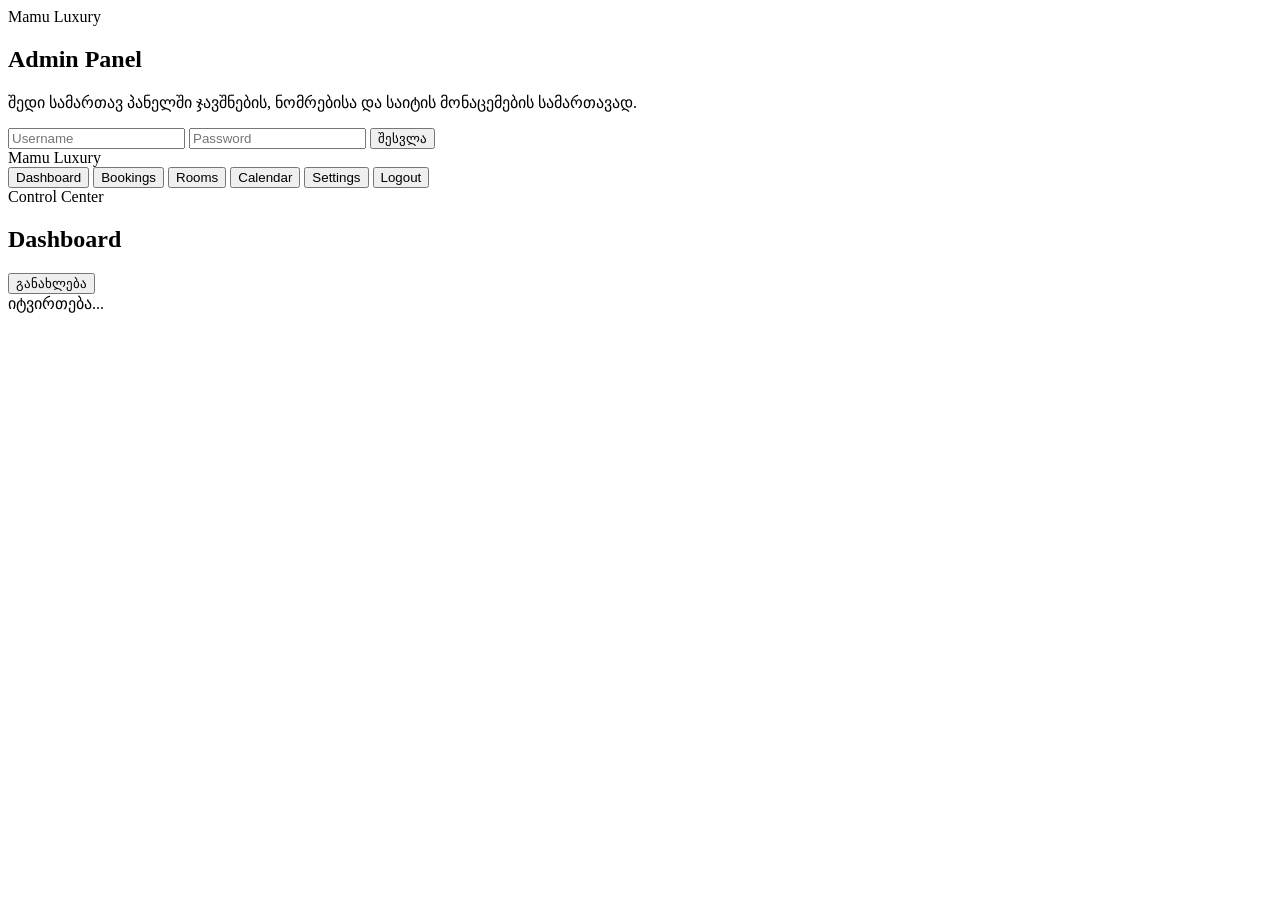
==== admin.html @ 30110ede "Start admin panel with login and dashboard shell" ====
<!DOCTYPE html>
<html lang="ka">
<head>
  <meta charset="UTF-8" />
  <meta name="viewport" content="width=device-width, initial-scale=1.0" />
  <title>Admin Panel — Mamu Luxury Apartments</title>
  <link rel="preconnect" href="https://fonts.googleapis.com">
  <link rel="preconnect" href="https://fonts.gstatic.com" crossorigin>
  <link href="https://fonts.googleapis.com/css2?family=Inter:wght@400;500;700;800;900&display=swap" rel="stylesheet">
  <link rel="stylesheet" href="css/admin.css" />
</head>
<body>
  <main class="admin-app">
    <section class="login-screen" id="loginScreen">
      <div class="login-card">
        <span class="eyebrow">Mamu Luxury</span>
        <h1>Admin Panel</h1>
        <p>შედი სამართავ პანელში ჯავშნების, ნომრებისა და საიტის მონაცემების სამართავად.</p>
        <form id="loginForm" class="admin-form">
          <input type="text" name="username" placeholder="Username" required />
          <input type="password" name="password" placeholder="Password" required />
          <button type="submit">შესვლა</button>
          <small id="loginStatus"></small>
        </form>
      </div>
    </section>

    <section class="dashboard hidden" id="dashboardScreen">
      <aside class="sidebar">
        <div class="logo">Mamu Luxury</div>
        <button class="nav-btn active" data-view="dashboard">Dashboard</button>
        <button class="nav-btn" data-view="bookings">Bookings</button>
        <button class="nav-btn" data-view="rooms">Rooms</button>
        <button class="nav-btn" data-view="calendar">Calendar</button>
        <button class="nav-btn" data-view="settings">Settings</button>
        <button class="logout-btn" id="logoutBtn">Logout</button>
      </aside>

      <section class="content">
        <header class="admin-header">
          <div>
            <span class="eyebrow">Control Center</span>
            <h2 id="panelTitle">Dashboard</h2>
          </div>
          <button id="refreshBtn">განახლება</button>
        </header>

        <div class="stats-grid" id="statsGrid"></div>
        <div class="panel" id="mainPanel">იტვირთება...</div>
      </section>
    </section>
  </main>

  <script src="js/config.js"></script>
  <script src="js/api.js"></script>
  <script src="js/admin.js"></script>
</body>
</html>
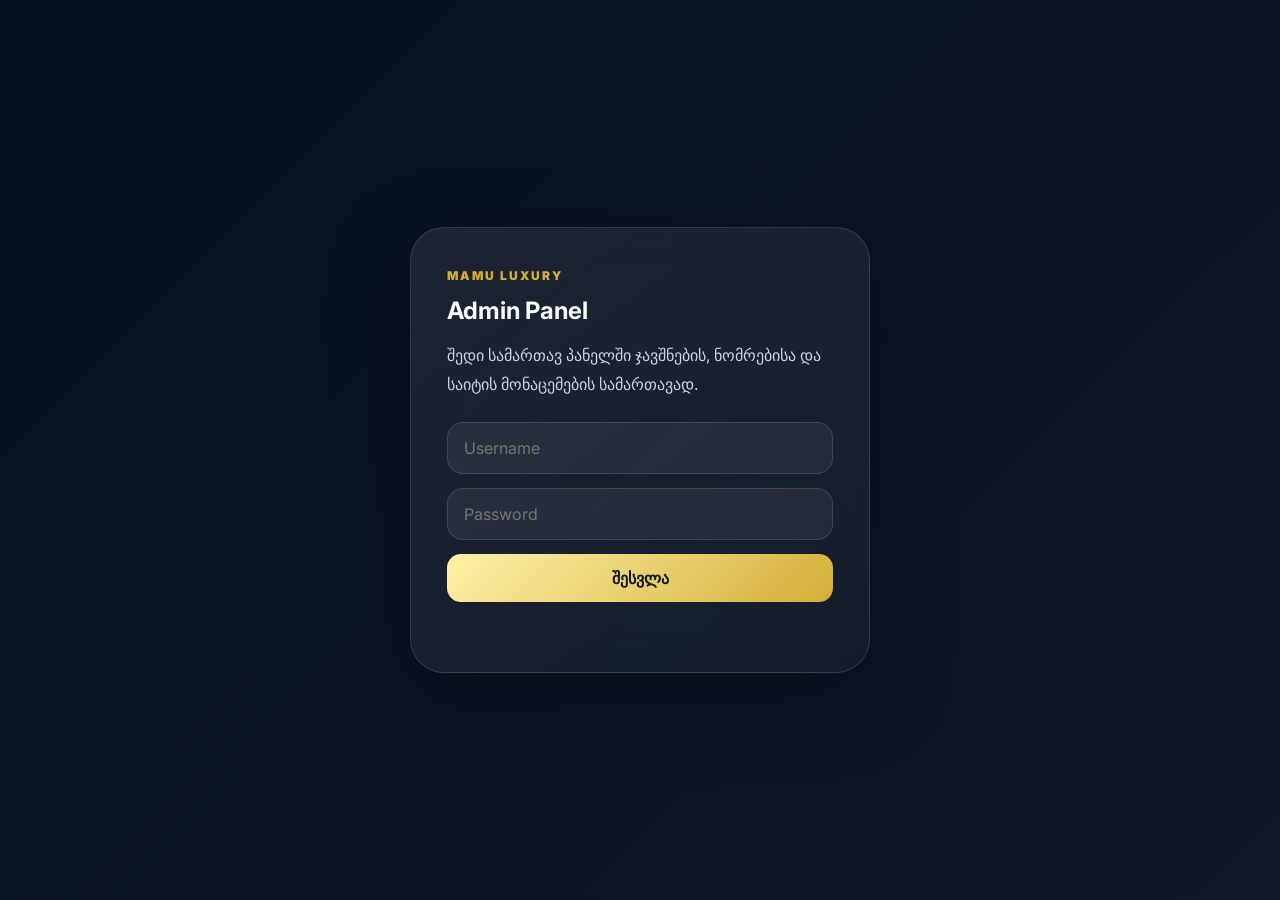
==== commit 397ea003: "Add room types nav item to admin panel" ====
--- a/admin.html
+++ b/admin.html
@@ -30,6 +30,7 @@
         <div class="logo">Mamu Luxury</div>
         <button class="nav-btn active" data-view="dashboard">Dashboard</button>
         <button class="nav-btn" data-view="bookings">Bookings</button>
+        <button class="nav-btn" data-view="roomTypes">Room Types</button>
         <button class="nav-btn" data-view="rooms">Rooms</button>
         <button class="nav-btn" data-view="calendar">Calendar</button>
         <button class="nav-btn" data-view="settings">Settings</button>
--- a/css/admin.css
+++ b/css/admin.css
@@ -0,0 +1 @@
+:root{--bg:#07101f;--bg2:#101827;--card:rgba(255,255,255,.08);--soft:rgba(255,255,255,.06);--text:#f8fafc;--muted:#cbd5e1;--gold:#d4af37;--border:rgba(255,255,255,.12)}*{box-sizing:border-box}body{margin:0;font-family:Inter,Arial,sans-serif;background:linear-gradient(135deg,var(--bg),var(--bg2));color:var(--text);min-height:100vh}button,input{font:inherit}.hidden{display:none!important}.eyebrow{color:var(--gold);font-weight:900;letter-spacing:2px;text-transform:uppercase;font-size:.75rem}.admin-app{min-height:100vh}.login-screen{min-height:100vh;display:grid;place-items:center;padding:24px}.login-card,.panel,.stats-card,.sidebar,.content{background:linear-gradient(145deg,var(--card),rgba(255,255,255,.03));border:1px solid var(--border);backdrop-filter:blur(22px);box-shadow:0 24px 80px rgba(0,0,0,.34)}.login-card{width:min(460px,100%);padding:36px;border-radius:34px}.login-card h1{margin:12px 0}.login-card p{color:var(--muted);line-height:1.8}.admin-form{display:grid;gap:14px;margin-top:24px}.admin-form input{width:100%;padding:15px 16px;border-radius:16px;border:1px solid var(--border);background:var(--soft);color:var(--text)}.admin-form button,#refreshBtn,.logout-btn,.nav-btn{border:none;border-radius:14px;padding:14px 18px;font-weight:800;cursor:pointer}.admin-form button,#refreshBtn{background:linear-gradient(135deg,#fff1a8,var(--gold));color:#111827}.dashboard{display:grid;grid-template-columns:280px 1fr;min-height:100vh}.sidebar{padding:24px;display:flex;flex-direction:column;gap:10px;border-right:1px solid var(--border)}.logo{font-size:1.35rem;font-weight:900;margin-bottom:12px}.nav-btn,.logout-btn{background:var(--soft);color:var(--text);text-align:left;border:1px solid transparent}.nav-btn.active,.nav-btn:hover{border-color:rgba(212,175,55,.5)}.logout-btn{margin-top:auto}.content{margin:20px;border-radius:30px;padding:28px}.admin-header{display:flex;justify-content:space-between;gap:20px;align-items:center;margin-bottom:24px}.stats-grid{display:grid;grid-template-columns:repeat(auto-fit,minmax(220px,1fr));gap:18px;margin-bottom:24px}.stats-card{padding:22px;border-radius:24px}.stats-card h3{margin:0;font-size:2rem}.stats-card p{margin:8px 0 0;color:var(--muted)}.panel{padding:24px;border-radius:30px;min-height:320px;color:var(--muted);line-height:1.8}#loginStatus{min-height:20px;color:var(--gold)}.panel-title-row{display:flex;justify-content:space-between;align-items:flex-start;gap:16px;margin-bottom:20px}.panel-title-row h3{margin:0 0 8px}.panel-title-row p{margin:0;color:var(--muted)}.table-wrap{overflow:auto;border:1px solid var(--border);border-radius:22px;background:rgba(255,255,255,.02)}.admin-table{width:100%;border-collapse:collapse;min-width:760px}.admin-table th,.admin-table td{padding:14px 16px;text-align:left;border-bottom:1px solid rgba(255,255,255,.06);vertical-align:top}.admin-table th{font-size:.82rem;text-transform:uppercase;letter-spacing:.08em;color:var(--gold);background:rgba(255,255,255,.03)}.admin-table td small{color:var(--muted)}.status-pill{display:inline-flex;padding:6px 12px;border-radius:999px;font-size:.8rem;font-weight:800;border:1px solid transparent}.status-new{background:rgba(59,130,246,.12);color:#93c5fd;border-color:rgba(59,130,246,.25)}.status-confirmed{background:rgba(34,197,94,.12);color:#86efac;border-color:rgba(34,197,94,.25)}.status-checkedin{background:rgba(168,85,247,.12);color:#d8b4fe;border-color:rgba(168,85,247,.25)}.status-cancelled{background:rgba(239,68,68,.12);color:#fca5a5;border-color:rgba(239,68,68,.25)}.table-link{color:var(--gold);font-weight:700}.empty-state{padding:32px;text-align:center;color:var(--muted)}@media(max-width:900px){.dashboard{grid-template-columns:1fr}.sidebar{border-right:none;border-bottom:1px solid var(--border)}.content{margin:12px;padding:18px;border-radius:22px}}
